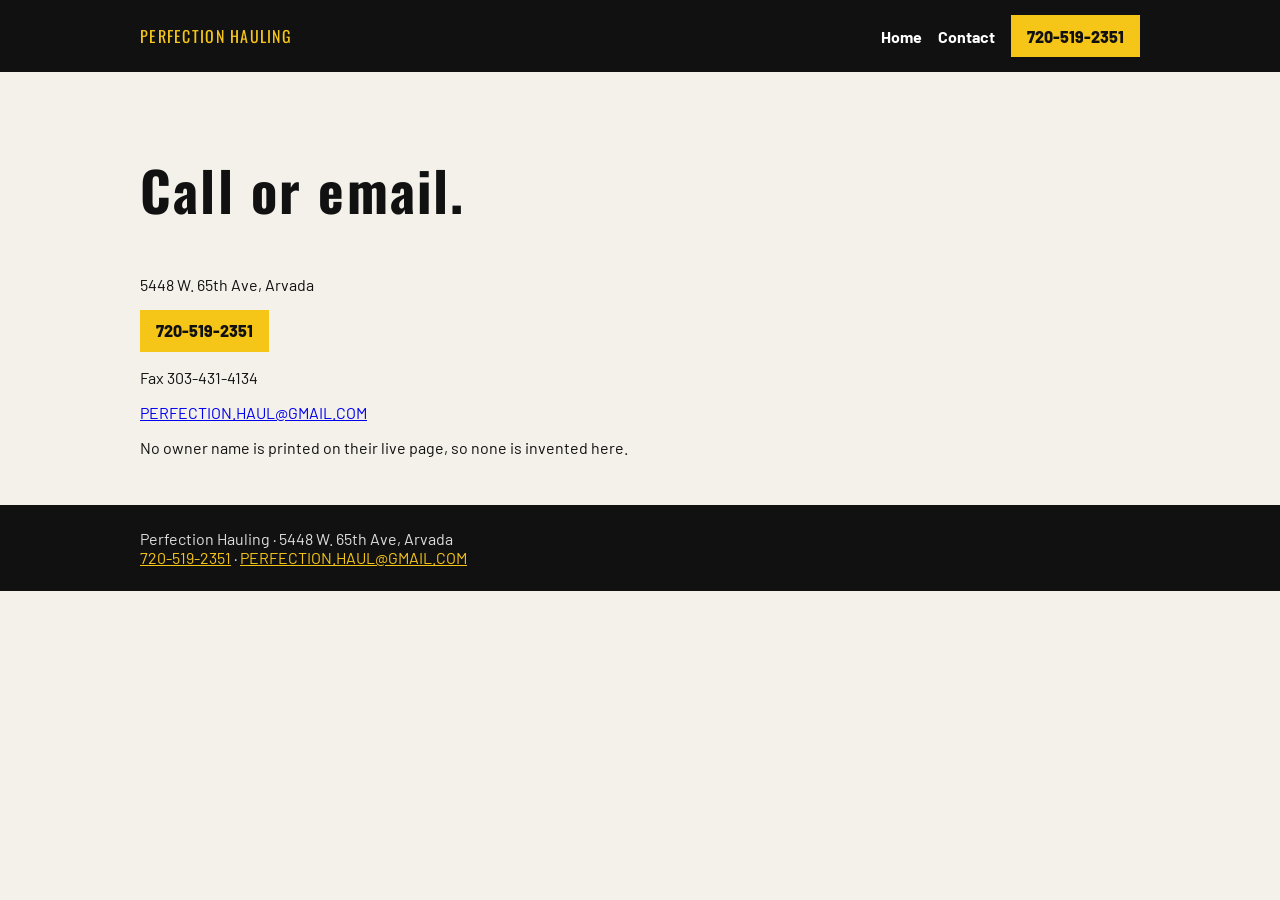
==== contact.html @ ecf24abe "Add perfectionhauling spec preview." ====
<!DOCTYPE html><html lang="en"><head><meta charset="utf-8"><meta name="viewport" content="width=device-width,initial-scale=1">
<title>Contact Perfection Hauling — Arvada</title><meta name="description" content="Call Perfection Hauling at 720-519-2351 or email PERFECTION.HAUL@GMAIL.COM. 5448 W. 65th Ave, Arvada.">
<link href="https://fonts.googleapis.com/css2?family=Barlow:wght@400;700&family=Oswald:wght@600&display=swap" rel="stylesheet">
<link rel="stylesheet" href="assets/styles.css"></head><body>
<a class="skip" href="#main" style="position:absolute;left:-999px">Skip</a>
<header class="site-header"><div class="wrap header-inner">
<a class="wordmark" href="index.html">PERFECTION HAULING</a>
<button class="nav-toggle" type="button">Menu</button>
<nav><ul><li><a href="index.html">Home</a></li><li><a href="contact.html" aria-current="page">Contact</a></li><li><a class="btn" href="tel:+17205192351">720-519-2351</a></li></ul></nav>
</div></header><main id="main"><section class="section wrap"><h1>Call or email.</h1>
<p>5448 W. 65th Ave, Arvada</p>
<p><a class="btn" href="tel:+17205192351">720-519-2351</a></p>
<p>Fax 303-431-4134</p>
<p><a href="mailto:PERFECTION.HAUL@GMAIL.COM">PERFECTION.HAUL@GMAIL.COM</a></p>
<p>No owner name is printed on their live page, so none is invented here.</p></section></main>
<footer class="site-footer"><div class="wrap">Perfection Hauling · 5448 W. 65th Ave, Arvada<br>
<a href="tel:+17205192351">720-519-2351</a> · <a href="mailto:PERFECTION.HAUL@GMAIL.COM">PERFECTION.HAUL@GMAIL.COM</a></div></footer>
<script src="assets/site.js"></script></body></html>
---- assets/styles.css ----
:root{--ink:#111;--y:#f5c518;--paper:#f4f1ea;--max:1000px;--sans:Oswald,sans-serif;--body:Barlow,sans-serif}
*{box-sizing:border-box}body{margin:0;font-family:var(--body);background:var(--paper);color:var(--ink)}
.wrap{width:min(var(--max),calc(100% - 2rem));margin-inline:auto}
.site-header{background:#111;color:#fff;position:sticky;top:0}
.header-inner{display:flex;justify-content:space-between;align-items:center;min-height:72px}
.wordmark{color:var(--y);text-decoration:none;font-family:var(--sans);letter-spacing:.08em}
nav ul{display:flex;gap:1rem;list-style:none;margin:0;padding:0;align-items:center}
nav a{color:#fff;text-decoration:none;font-weight:700}
.btn{display:inline-block;background:var(--y);color:#111;text-decoration:none;font-weight:800;padding:.7rem 1rem}
.hero{padding:3rem 0}h1{font-family:var(--sans);font-size:clamp(2rem,6vw,3.4rem);letter-spacing:.04em}
.section{padding:2rem 0}.grid{display:grid;grid-template-columns:1fr 1fr;gap:1rem}
.card{background:#fff;padding:1rem;border-left:6px solid var(--y)}
.site-footer{background:#111;color:#ddd;padding:1.5rem 0}
.site-footer a{color:var(--y)}
.nav-toggle{display:none;background:var(--y);border:0;padding:.5rem .7rem;font-weight:800}
@media(max-width:800px){.grid{grid-template-columns:1fr}.nav-toggle{display:block}nav{display:none;position:absolute;right:1rem;top:72px;background:#111;padding:1rem}nav.open{display:block}}
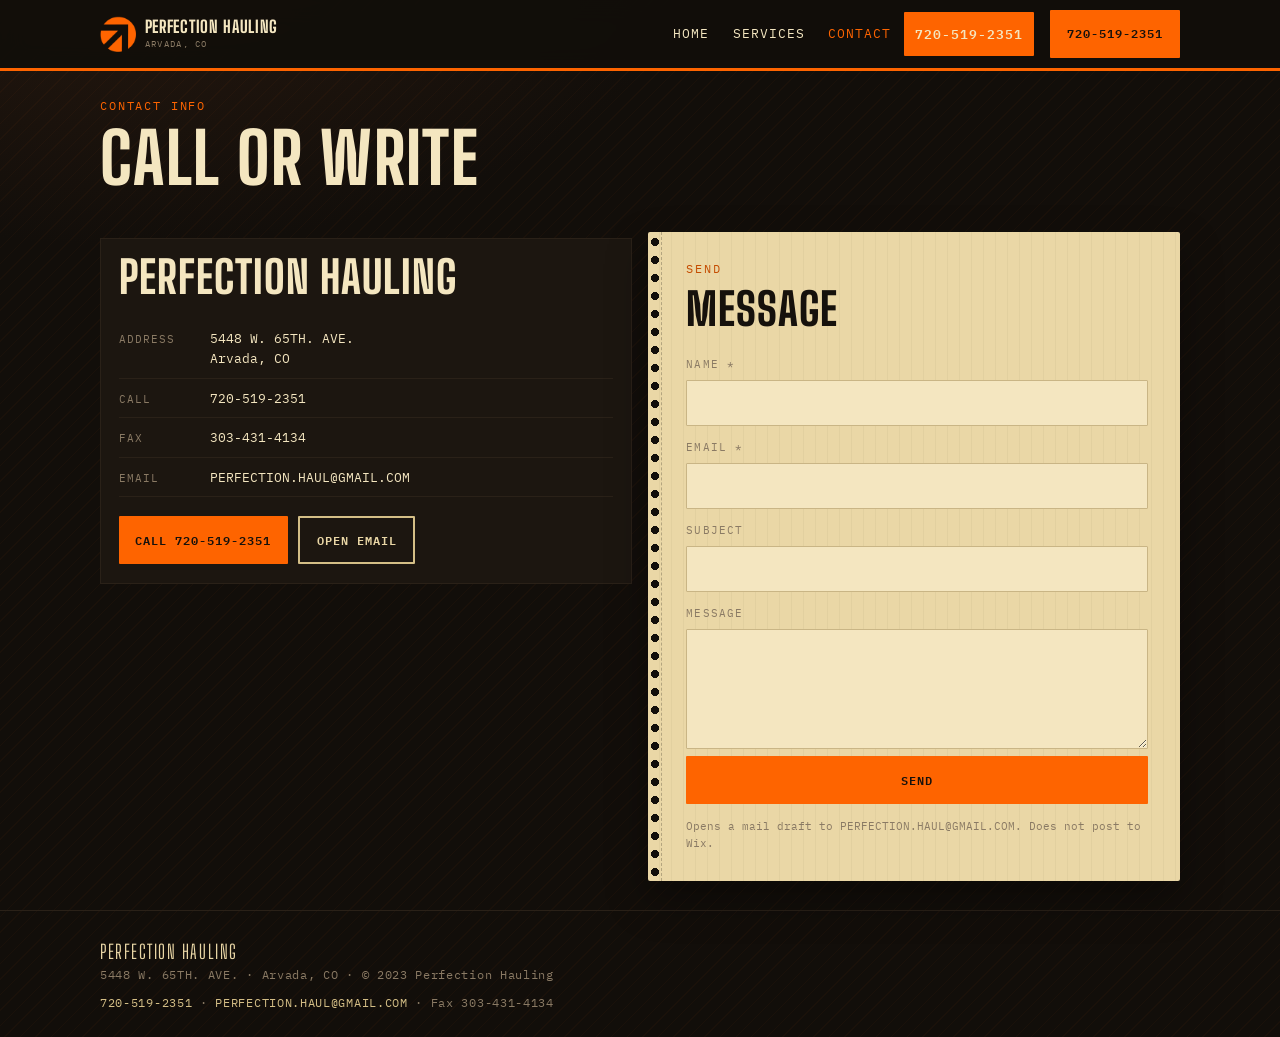
==== commit 88a8185e: "Refresh perfectionhauling spec preview from finished build." ====
--- a/contact.html
+++ b/contact.html
@@ -1,18 +1,116 @@
-<!DOCTYPE html><html lang="en"><head><meta charset="utf-8"><meta name="viewport" content="width=device-width,initial-scale=1">
-<title>Contact Perfection Hauling — Arvada</title><meta name="description" content="Call Perfection Hauling at 720-519-2351 or email PERFECTION.HAUL@GMAIL.COM. 5448 W. 65th Ave, Arvada.">
-<link href="https://fonts.googleapis.com/css2?family=Barlow:wght@400;700&family=Oswald:wght@600&display=swap" rel="stylesheet">
-<link rel="stylesheet" href="assets/styles.css"></head><body>
-<a class="skip" href="#main" style="position:absolute;left:-999px">Skip</a>
-<header class="site-header"><div class="wrap header-inner">
-<a class="wordmark" href="index.html">PERFECTION HAULING</a>
-<button class="nav-toggle" type="button">Menu</button>
-<nav><ul><li><a href="index.html">Home</a></li><li><a href="contact.html" aria-current="page">Contact</a></li><li><a class="btn" href="tel:+17205192351">720-519-2351</a></li></ul></nav>
-</div></header><main id="main"><section class="section wrap"><h1>Call or email.</h1>
-<p>5448 W. 65th Ave, Arvada</p>
-<p><a class="btn" href="tel:+17205192351">720-519-2351</a></p>
-<p>Fax 303-431-4134</p>
-<p><a href="mailto:PERFECTION.HAUL@GMAIL.COM">PERFECTION.HAUL@GMAIL.COM</a></p>
-<p>No owner name is printed on their live page, so none is invented here.</p></section></main>
-<footer class="site-footer"><div class="wrap">Perfection Hauling · 5448 W. 65th Ave, Arvada<br>
-<a href="tel:+17205192351">720-519-2351</a> · <a href="mailto:PERFECTION.HAUL@GMAIL.COM">PERFECTION.HAUL@GMAIL.COM</a></div></footer>
-<script src="assets/site.js"></script></body></html>+<!DOCTYPE html>
+<html lang="en">
+<head>
+  <meta charset="utf-8">
+  <meta name="viewport" content="width=device-width, initial-scale=1">
+  <title>Contact | Perfection Hauling | Arvada CO</title>
+  <meta name="description" content="Call Perfection Hauling at 720-519-2351, fax 303-431-4134, or email PERFECTION.HAUL@GMAIL.COM. 5448 W. 65TH. AVE., Arvada, CO.">
+  <link rel="icon" href="assets/favicon.png" type="image/png">
+  <link rel="apple-touch-icon" href="assets/apple-touch.png">
+  <link rel="preconnect" href="https://fonts.googleapis.com">
+  <link rel="preconnect" href="https://fonts.gstatic.com" crossorigin>
+  <link href="https://fonts.googleapis.com/css2?family=Big+Shoulders+Display:wght@700;800&family=IBM+Plex+Mono:wght@400;600&family=IBM+Plex+Sans:wght@400;600&display=swap" rel="stylesheet">
+  <link rel="stylesheet" href="assets/styles.css">
+  <script type="application/ld+json">
+  {
+    "@context": "https://schema.org",
+    "@type": "LocalBusiness",
+    "name": "Perfection Hauling",
+    "telephone": "+17205192351",
+    "faxNumber": "+13034314134",
+    "email": "PERFECTION.HAUL@GMAIL.COM",
+    "url": "https://perfectionhaul.wixsite.com/perfection-hauling",
+    "address": {
+      "@type": "PostalAddress",
+      "streetAddress": "5448 W. 65TH. AVE.",
+      "addressLocality": "Arvada",
+      "addressRegion": "CO",
+      "addressCountry": "US"
+    }
+  }
+  </script>
+</head>
+<body>
+  <a class="skip" href="#main">Skip to content</a>
+  <header class="site-header">
+    <div class="wrap header-inner">
+      <a class="logo" href="index.html">
+        <img src="assets/mark.png" alt="">
+        <span class="logo-word">Perfection Hauling<span>Arvada, CO</span></span>
+      </a>
+      <button class="menu-toggle" type="button" aria-expanded="false" aria-label="Open menu"><span></span></button>
+      <nav class="nav" aria-label="Primary">
+        <a href="index.html">Home</a>
+        <a href="services.html">Services</a>
+        <a href="contact.html" aria-current="page">Contact</a>
+        <a class="btn btn-orange" href="tel:+17205192351">720-519-2351</a>
+      </nav>
+      <a class="btn btn-orange header-cta" href="tel:+17205192351">720-519-2351</a>
+    </div>
+  </header>
+
+  <main id="main">
+    <section class="page-hero">
+      <div class="wrap">
+        <p class="kicker">Contact info</p>
+        <h1>Call or write</h1>
+      </div>
+    </section>
+
+    <section class="section">
+      <div class="wrap split">
+        <div class="plate">
+          <h2>Perfection Hauling</h2>
+          <ul class="contact-list">
+            <li><span>Address</span>5448 W. 65TH. AVE.<br>Arvada, CO</li>
+            <li><span>Call</span><a href="tel:+17205192351">720-519-2351</a></li>
+            <li><span>Fax</span>303-431-4134</li>
+            <li><span>Email</span><a href="mailto:PERFECTION.HAUL@GMAIL.COM">PERFECTION.HAUL@GMAIL.COM</a></li>
+          </ul>
+          <p class="actions">
+            <a class="btn btn-orange" href="tel:+17205192351">Call 720-519-2351</a>
+            <a class="btn btn-ghost-light" href="mailto:PERFECTION.HAUL@GMAIL.COM">Open email</a>
+          </p>
+        </div>
+
+        <article class="ticket form-on-ticket">
+          <p class="kicker" style="color:#c44c00">Send</p>
+          <h2>Message</h2>
+          <form data-quote-form>
+            <label for="name">Name *</label>
+            <input id="name" name="name" required autocomplete="name" maxlength="100">
+            <label for="email">Email *</label>
+            <input id="email" name="email" type="email" required autocomplete="email" maxlength="250">
+            <label for="subject">Subject</label>
+            <input id="subject" name="subject">
+            <label for="message">Message</label>
+            <textarea id="message" name="message"></textarea>
+            <button class="btn btn-orange" type="submit">Send</button>
+            <p class="note">Opens a mail draft to PERFECTION.HAUL@GMAIL.COM. Does not post to Wix.</p>
+          </form>
+        </article>
+      </div>
+    </section>
+  </main>
+
+  <footer class="site-footer">
+    <div class="wrap footer-inner">
+      <div>
+        <div class="footer-brand">Perfection Hauling</div>
+        <p>5448 W. 65TH. AVE. · Arvada, CO · © 2023 Perfection Hauling</p>
+      </div>
+      <p>
+        <a href="tel:+17205192351">720-519-2351</a> ·
+        <a href="mailto:PERFECTION.HAUL@GMAIL.COM">PERFECTION.HAUL@GMAIL.COM</a> ·
+        Fax 303-431-4134
+      </p>
+    </div>
+  </footer>
+
+  <div class="callbar">
+    <a class="call" href="tel:+17205192351">Call 720-519-2351</a>
+    <a class="mail" href="mailto:PERFECTION.HAUL@GMAIL.COM">Email</a>
+  </div>
+  <script src="assets/site.js"></script>
+</body>
+</html>
--- a/assets/styles.css
+++ b/assets/styles.css
@@ -1,17 +1,502 @@
-
-:root{--ink:#111;--y:#f5c518;--paper:#f4f1ea;--max:1000px;--sans:Oswald,sans-serif;--body:Barlow,sans-serif}
-*{box-sizing:border-box}body{margin:0;font-family:var(--body);background:var(--paper);color:var(--ink)}
-.wrap{width:min(var(--max),calc(100% - 2rem));margin-inline:auto}
-.site-header{background:#111;color:#fff;position:sticky;top:0}
-.header-inner{display:flex;justify-content:space-between;align-items:center;min-height:72px}
-.wordmark{color:var(--y);text-decoration:none;font-family:var(--sans);letter-spacing:.08em}
-nav ul{display:flex;gap:1rem;list-style:none;margin:0;padding:0;align-items:center}
-nav a{color:#fff;text-decoration:none;font-weight:700}
-.btn{display:inline-block;background:var(--y);color:#111;text-decoration:none;font-weight:800;padding:.7rem 1rem}
-.hero{padding:3rem 0}h1{font-family:var(--sans);font-size:clamp(2rem,6vw,3.4rem);letter-spacing:.04em}
-.section{padding:2rem 0}.grid{display:grid;grid-template-columns:1fr 1fr;gap:1rem}
-.card{background:#fff;padding:1rem;border-left:6px solid var(--y)}
-.site-footer{background:#111;color:#ddd;padding:1.5rem 0}
-.site-footer a{color:var(--y)}
-.nav-toggle{display:none;background:var(--y);border:0;padding:.5rem .7rem;font-weight:800}
-@media(max-width:800px){.grid{grid-template-columns:1fr}.nav-toggle{display:block}nav{display:none;position:absolute;right:1rem;top:72px;background:#111;padding:1rem}nav.open{display:block}}
+/* Perfection Hauling — load-ticket spec
+   Orange #FE6400 sampled from their live Wix mark.
+   Not a contractor-template swap: manila dump ticket on dirt. */
+
+:root {
+  --dirt: #120e0a;
+  --dirt-2: #1c1610;
+  --dirt-3: #2a2118;
+  --manila: #ead7a6;
+  --manila-2: #f4e6c0;
+  --manila-3: #d4be86;
+  --orange: #fe6400;
+  --orange-deep: #c44c00;
+  --ink: #16110c;
+  --mute: #5c4e3d;
+  --steel: #8a7a64;
+  --line: #c9b585;
+  --white: #fff8e8;
+  --wrap: min(1080px, calc(100% - 1.4rem));
+  --display: "Big Shoulders Display", "Arial Narrow", Impact, sans-serif;
+  --mono: "IBM Plex Mono", ui-monospace, Menlo, monospace;
+  --sans: "IBM Plex Sans", "Segoe UI", sans-serif;
+}
+
+*, *::before, *::after { box-sizing: border-box; }
+html { scroll-behavior: smooth; }
+body {
+  margin: 0;
+  font-family: var(--sans);
+  color: var(--manila-2);
+  background:
+    repeating-linear-gradient(
+      135deg,
+      transparent 0 10px,
+      rgba(254, 100, 0, 0.035) 10px 11px
+    ),
+    radial-gradient(1200px 700px at 10% -10%, #2a1a10 0%, transparent 50%),
+    var(--dirt);
+  line-height: 1.55;
+  font-size: 1.02rem;
+  -webkit-font-smoothing: antialiased;
+}
+img { max-width: 100%; height: auto; display: block; }
+a { color: var(--orange); }
+h1, h2, h3 {
+  font-family: var(--display);
+  font-weight: 800;
+  text-transform: uppercase;
+  letter-spacing: 0.02em;
+  line-height: 0.92;
+  margin: 0 0 0.45em;
+  text-wrap: balance;
+  color: inherit;
+}
+h1 { font-size: clamp(2.6rem, 14vw, 6.2rem); }
+h2 { font-size: clamp(1.7rem, 5vw, 2.8rem); }
+h3 { font-size: 1.35rem; letter-spacing: 0.06em; }
+p { margin: 0 0 1em; }
+p:last-child { margin-bottom: 0; }
+
+.skip {
+  position: absolute;
+  left: -999px;
+  top: 0;
+  background: var(--orange);
+  color: var(--ink);
+  padding: 0.55rem 0.85rem;
+  z-index: 100;
+  font-weight: 700;
+  text-decoration: none;
+}
+.skip:focus { left: 0.5rem; top: 0.5rem; }
+
+.wrap { width: var(--wrap); margin-inline: auto; }
+
+.eyebrow, .kicker {
+  font-family: var(--mono);
+  text-transform: uppercase;
+  letter-spacing: 0.16em;
+  font-size: 0.72rem;
+  color: var(--orange);
+  margin: 0 0 0.7rem;
+}
+
+/* Header */
+.site-header {
+  position: sticky;
+  top: 0;
+  z-index: 40;
+  background: rgba(18, 14, 10, 0.94);
+  backdrop-filter: blur(12px);
+  border-bottom: 3px solid var(--orange);
+}
+.header-inner {
+  display: flex;
+  align-items: center;
+  gap: 0.65rem;
+  min-height: 68px;
+}
+.logo {
+  display: flex;
+  align-items: center;
+  gap: 0.55rem;
+  text-decoration: none;
+  color: var(--manila-2);
+  min-width: 0;
+}
+.logo img { width: 36px; height: 36px; flex: none; }
+.logo-word {
+  font-family: var(--display);
+  font-weight: 800;
+  letter-spacing: 0.04em;
+  font-size: 1.05rem;
+  line-height: 1;
+  text-transform: uppercase;
+}
+.logo-word span {
+  display: block;
+  font-family: var(--mono);
+  font-weight: 400;
+  font-size: 0.58rem;
+  letter-spacing: 0.14em;
+  color: var(--steel);
+  margin-top: 0.2rem;
+}
+.menu-toggle {
+  margin-left: auto;
+  width: 44px;
+  height: 44px;
+  border: 1px solid var(--dirt-3);
+  background: var(--dirt-2);
+  border-radius: 2px;
+  display: grid;
+  place-items: center;
+  gap: 5px;
+  cursor: pointer;
+}
+.menu-toggle span,
+.menu-toggle::before,
+.menu-toggle::after {
+  content: "";
+  display: block;
+  width: 18px;
+  height: 2px;
+  background: var(--manila);
+}
+.nav {
+  display: none;
+  position: absolute;
+  left: 0;
+  right: 0;
+  top: 100%;
+  background: var(--dirt-2);
+  border-bottom: 3px solid var(--orange);
+  padding: 0.8rem 1.1rem 1.1rem;
+  flex-direction: column;
+  gap: 0.35rem;
+}
+.nav.is-open { display: flex; }
+.nav a {
+  color: var(--manila-2);
+  text-decoration: none;
+  font-family: var(--mono);
+  font-size: 0.82rem;
+  letter-spacing: 0.08em;
+  text-transform: uppercase;
+  padding: 0.7rem 0.2rem;
+  min-height: 44px;
+  display: flex;
+  align-items: center;
+}
+.nav a[aria-current="page"] { color: var(--orange); }
+.header-cta { display: none; }
+
+.btn {
+  display: inline-flex;
+  align-items: center;
+  justify-content: center;
+  gap: 0.4rem;
+  min-height: 48px;
+  padding: 0.7rem 1.05rem;
+  text-decoration: none;
+  font-family: var(--mono);
+  font-size: 0.78rem;
+  font-weight: 600;
+  letter-spacing: 0.08em;
+  text-transform: uppercase;
+  border: 0;
+  cursor: pointer;
+  border-radius: 1px;
+}
+.btn-orange { background: var(--orange); color: var(--ink); }
+.btn-orange:hover { background: #ff7a1a; }
+.btn-ghost {
+  background: transparent;
+  color: var(--ink);
+  border: 2px solid var(--ink);
+}
+.btn-ghost-light {
+  background: transparent;
+  color: var(--manila);
+  border: 2px solid var(--manila-3);
+}
+.hero-actions, .actions {
+  display: flex;
+  flex-wrap: wrap;
+  gap: 0.6rem;
+  margin-top: 1.2rem;
+}
+
+/* Ticket hero */
+.hero {
+  padding: 1.2rem 0 0.4rem;
+}
+.ticket {
+  background:
+    repeating-linear-gradient(
+      90deg,
+      transparent,
+      transparent 11px,
+      rgba(22, 17, 12, 0.04) 11px,
+      rgba(22, 17, 12, 0.04) 12px
+    ),
+    var(--manila);
+  color: var(--ink);
+  border-radius: 2px;
+  position: relative;
+  padding: 1.25rem 1.15rem 1.35rem 1.55rem;
+  box-shadow: 0 18px 40px rgba(0, 0, 0, 0.35);
+}
+.ticket::before {
+  content: "";
+  position: absolute;
+  left: 0;
+  top: 0;
+  bottom: 0;
+  width: 14px;
+  background:
+    radial-gradient(circle at 7px 10px, var(--dirt) 4px, transparent 4.2px) 0 0 / 14px 18px;
+  border-right: 1px dashed rgba(22, 17, 12, 0.25);
+}
+.ticket-top {
+  display: flex;
+  justify-content: space-between;
+  gap: 0.8rem;
+  align-items: flex-start;
+  font-family: var(--mono);
+  font-size: 0.68rem;
+  letter-spacing: 0.12em;
+  text-transform: uppercase;
+  color: var(--mute);
+  margin-bottom: 0.9rem;
+}
+.stamp {
+  border: 2px solid var(--orange);
+  color: var(--orange-deep);
+  padding: 0.25rem 0.45rem;
+  font-weight: 700;
+  letter-spacing: 0.14em;
+  transform: rotate(-6deg);
+}
+.ticket h1 { color: var(--ink); }
+.ticket .lede {
+  font-family: var(--display);
+  font-weight: 700;
+  text-transform: uppercase;
+  letter-spacing: 0.08em;
+  font-size: clamp(1.05rem, 3.4vw, 1.55rem);
+  color: var(--orange-deep);
+  max-width: none;
+  margin: 0.15rem 0 0.7rem;
+}
+.ticket .offer {
+  font-family: var(--mono);
+  font-size: 0.78rem;
+  letter-spacing: 0.16em;
+  text-transform: uppercase;
+  color: var(--mute);
+  border-top: 1px solid var(--line);
+  border-bottom: 1px solid var(--line);
+  padding: 0.55rem 0;
+  margin: 0 0 0.9rem;
+}
+.rig {
+  margin-top: 1.1rem;
+  background: var(--dirt);
+  padding: 0.45rem;
+  display: inline-block;
+  max-width: 100%;
+}
+.rig img {
+  width: min(280px, 100%);
+  image-rendering: auto;
+  mix-blend-mode: normal;
+}
+.rig figcaption {
+  font-family: var(--mono);
+  font-size: 0.62rem;
+  letter-spacing: 0.12em;
+  text-transform: uppercase;
+  color: var(--manila-3);
+  padding: 0.4rem 0.2rem 0.15rem;
+}
+
+/* Caution band */
+.band {
+  height: 14px;
+  margin: 1.4rem 0;
+  background: repeating-linear-gradient(
+    -45deg,
+    var(--ink) 0 10px,
+    var(--orange) 10px 20px
+  );
+}
+
+/* Sections */
+.section { padding: 0.4rem 0 1.8rem; }
+.section.on-dirt h2 { color: var(--manila-2); }
+.lede-light {
+  color: var(--steel);
+  max-width: 36rem;
+}
+
+.stubs {
+  display: grid;
+  grid-template-columns: 1fr 1fr;
+  gap: 0.65rem;
+  margin-top: 1.1rem;
+}
+.stub {
+  background: var(--manila);
+  color: var(--ink);
+  padding: 0.95rem 0.85rem 1rem;
+  border-radius: 1px;
+  position: relative;
+  min-height: 96px;
+}
+.stub::after {
+  content: "";
+  position: absolute;
+  right: 0;
+  top: 0;
+  bottom: 0;
+  width: 10px;
+  background:
+    radial-gradient(circle at 10px 9px, var(--dirt) 4px, transparent 4.2px) 0 0 / 10px 16px;
+}
+.stub .code {
+  font-family: var(--mono);
+  font-size: 0.62rem;
+  letter-spacing: 0.14em;
+  color: var(--mute);
+  text-transform: uppercase;
+}
+.stub h3 {
+  margin: 0.35rem 0 0;
+  font-size: clamp(1.15rem, 4vw, 1.55rem);
+}
+
+.plate {
+  background: var(--dirt-2);
+  border: 1px solid var(--dirt-3);
+  padding: 1.15rem 1.1rem;
+  margin-top: 0.4rem;
+}
+.plate h2 { color: var(--manila-2); }
+.contact-list {
+  list-style: none;
+  margin: 0 0 1rem;
+  padding: 0;
+  font-family: var(--mono);
+  font-size: 0.84rem;
+}
+.contact-list li {
+  display: grid;
+  grid-template-columns: 5.2rem 1fr;
+  gap: 0.5rem;
+  padding: 0.55rem 0;
+  border-bottom: 1px solid var(--dirt-3);
+  align-items: baseline;
+}
+.contact-list span { color: var(--steel); text-transform: uppercase; letter-spacing: 0.1em; font-size: 0.68rem; }
+.contact-list a { color: var(--manila-2); text-decoration: none; word-break: break-word; }
+.contact-list a:hover { color: var(--orange); }
+
+form {
+  display: grid;
+  gap: 0.45rem;
+  margin-top: 0.6rem;
+}
+label {
+  font-family: var(--mono);
+  font-size: 0.68rem;
+  letter-spacing: 0.1em;
+  text-transform: uppercase;
+  color: var(--steel);
+  margin-top: 0.35rem;
+}
+input, textarea {
+  width: 100%;
+  min-height: 46px;
+  border: 1px solid var(--dirt-3);
+  background: var(--dirt);
+  color: var(--manila-2);
+  font: inherit;
+  padding: 0.55rem 0.7rem;
+  border-radius: 1px;
+}
+textarea { min-height: 120px; resize: vertical; }
+.form-on-ticket input,
+.form-on-ticket textarea {
+  background: var(--manila-2);
+  color: var(--ink);
+  border-color: var(--line);
+}
+.note {
+  font-family: var(--mono);
+  font-size: 0.7rem;
+  color: var(--steel);
+  margin-top: 0.4rem;
+}
+
+.page-hero {
+  padding: 1.6rem 0 0.2rem;
+}
+.page-hero h1 { font-size: clamp(2.2rem, 10vw, 4.4rem); color: var(--manila-2); }
+
+.split {
+  display: grid;
+  gap: 1rem;
+}
+@media (min-width: 760px) {
+  .split { grid-template-columns: 1fr 1fr; align-items: start; }
+  .stubs { grid-template-columns: repeat(4, 1fr); }
+  .menu-toggle { display: none; }
+  .nav {
+    display: flex;
+    position: static;
+    flex-direction: row;
+    align-items: center;
+    background: none;
+    border: 0;
+    padding: 0;
+    margin-left: auto;
+    gap: 0.15rem;
+  }
+  .nav a { padding: 0.4rem 0.65rem; min-height: 0; }
+  .header-cta { display: inline-flex; margin-left: 0.4rem; }
+  .ticket { padding: 1.8rem 2rem 1.8rem 2.4rem; }
+  .nav a.btn { min-height: 44px; }
+}
+
+.callbar {
+  position: sticky;
+  bottom: 0;
+  display: flex;
+  gap: 0;
+  z-index: 30;
+}
+.callbar a {
+  flex: 1;
+  min-height: 52px;
+  display: flex;
+  align-items: center;
+  justify-content: center;
+  text-decoration: none;
+  font-family: var(--mono);
+  font-size: 0.72rem;
+  letter-spacing: 0.1em;
+  text-transform: uppercase;
+  font-weight: 600;
+}
+.callbar .call { background: var(--orange); color: var(--ink); }
+.callbar .mail { background: var(--dirt-2); color: var(--manila); border-top: 1px solid var(--dirt-3); }
+@media (min-width: 760px) {
+  .callbar { display: none; }
+}
+
+.site-footer {
+  padding: 1.6rem 0 5.5rem;
+  border-top: 1px solid var(--dirt-3);
+  color: var(--steel);
+  font-family: var(--mono);
+  font-size: 0.72rem;
+  letter-spacing: 0.06em;
+}
+@media (min-width: 760px) {
+  .site-footer { padding-bottom: 1.6rem; }
+}
+.footer-inner {
+  display: flex;
+  flex-direction: column;
+  gap: 0.6rem;
+}
+.footer-brand {
+  font-family: var(--display);
+  font-size: 1.2rem;
+  letter-spacing: 0.08em;
+  text-transform: uppercase;
+  color: var(--manila);
+}
+.site-footer a { color: var(--manila-3); text-decoration: none; }
